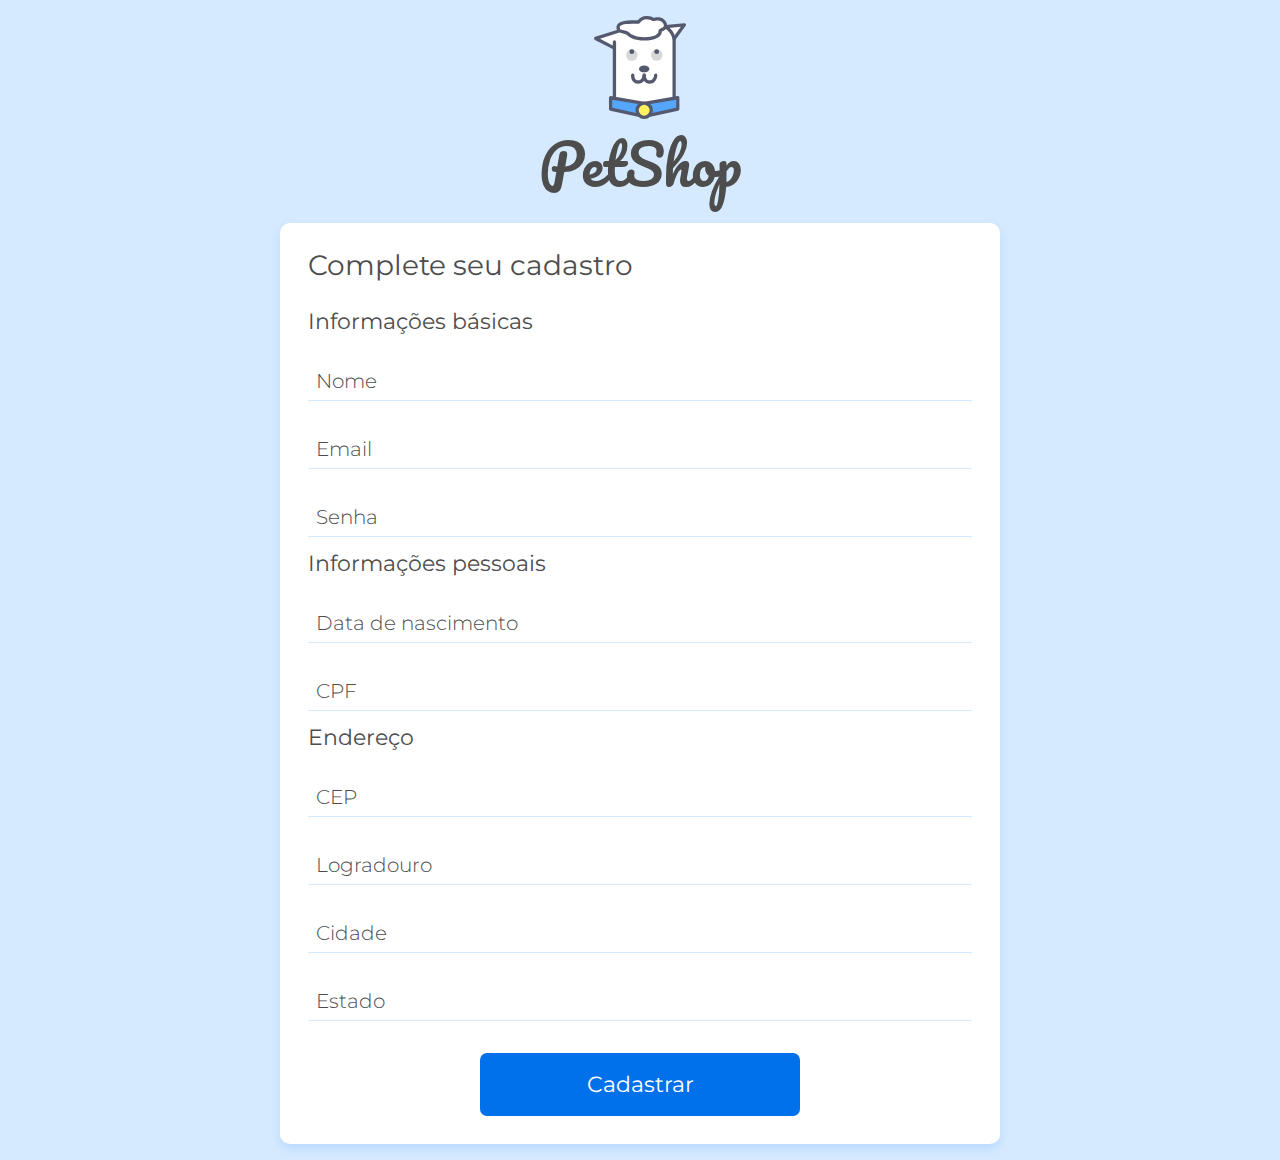
==== cadastro.html @ 04e1d067 "commit inicial" ====
<!DOCTYPE html>
<html lang="pt">
<head>
    <meta charset="UTF-8">
    <meta name="viewport" content="width=device-width, initial-scale=1.0">
    <title>Doguito Petshop | Criar conta</title>
    <link href="https://fonts.googleapis.com/css2?family=Montserrat:wght@300;400&display=swap" rel="stylesheet">
    <link href="https://fonts.googleapis.com/css2?family=Pacifico&display=swap" rel="stylesheet"> 
    <link rel="stylesheet" href="./assets/css/base/base.css">
    <link rel="stylesheet" href="./assets/css/cadastro.css">
    <link rel="stylesheet" href="./assets/css/componentes/cartao.css">
    <link rel="stylesheet" href="./assets/css/componentes/inputs.css">
    <link rel="stylesheet" href="./assets/css/componentes/botao.css">
</head>
<body>
    <main class="container flex flex--coluna flex--centro">
        <div class="cadastro-cabecalho">
            <img src="./assets/img/doguito.svg" alt="Logo Doguito" class="cadastro-cabecalho__logo">
            <h1 class="cadastro-cabecalho__titulo">PetShop</h1>
        </div>
        <section class="cartao">
            <h2 class="cartao__titulo">Complete seu cadastro</h2>
            <form action="./cadastro_concluido.html" class="formulario flex flex--coluna">
                <fieldset>
                    <legend class="formulario__legenda">Informações básicas</legend>
                    <div class="input-container">
                        <input name="nome" id="nome" class="input" type="text" placeholder="Nome">
                        <label class="input-label" for="nome">Nome</label>
                        <span class="input-mensagem-erro">Este campo não está válido</span>
                    </div>
                    <div class="input-container">
                        <input name="email" id="email" class="input" type="text" placeholder="Email">
                        <label class="input-label" for="email">Email</label>
                        <span class="input-mensagem-erro">Este campo não está válido</span>
                    </div>
                    <div class="input-container">
                        <input name="senha" id="senha" class="input" type="text" placeholder="Senha">
                        <label class="input-label" for="senha">Senha</label>
                        <span class="input-mensagem-erro">Este campo não está válido</span>
                    </div>
                </fieldset>
                <fieldset>
                    <legend class="formulario__legenda">Informações pessoais</legend>
                    <div class="input-container">
                        <input name="nascimento" id="nascimento" class="input" type="text" placeholder="Data de nascimento">
                        <label class="input-label" for="nascimento">Data de nascimento</label>
                        <span class="input-mensagem-erro">Este campo não está válido</span>
                    </div>
                    <div class="input-container">
                        <input name="cpf" id="cpf" class="input" type="text" placeholder="CPF">
                        <label class="input-label" for="cpf">CPF</label>
                        <span class="input-mensagem-erro">Este campo não está válido</span>
                    </div>
                </fieldset>
                <fieldset>
                    <legend class="formulario__legenda">Endereço</legend>
                    <div class="input-container">
                        <input name="cep" id="cep" class="input" type="text" placeholder="CEP">
                        <label class="input-label" for="cep">CEP</label>
                        <span class="input-mensagem-erro">Este campo não está válido</span>
                    </div>
                    <div class="input-container">
                        <input name="logradouro" id="logradouro" class="input" type="text" placeholder="Logradouro">
                        <label class="input-label" for="logradouro">Logradouro</label>
                        <span class="input-mensagem-erro">Este campo não está válido</span>
                    </div>
                    <div class="input-container">
                        <input name="cidade" id="cidade" class="input" type="text" placeholder="Cidade">
                        <label class="input-label" for="cidade">Cidade</label>
                        <span class="input-mensagem-erro">Este campo não está válido</span>
                    </div>
                    <div class="input-container">
                        <input name="estado" id="estado" class="input" type="text" placeholder="Estado">
                        <label class="input-label" for="estado">Estado</label>
                        <span class="input-mensagem-erro">Este campo não está válido</span>
                    </div>
                </fieldset>
                <button class="botao">Cadastrar</a>
            </form>
        </section>
    </main>
</body>
</html>
---- assets/css/base/base.css ----
@import url(_reset.css);
@import url(_variaveis.css);

body {
	background-color: var(--cor-secundaria);
	color: var(--cor-contraste-escuro);
	font-family: var(--fonte-familia-corpo);
	overflow-x: hidden;
}

.container { 
	padding-right: 1rem;
	padding-left: 1rem;
}

.flex {
	display: flex;
}

.flex--centro {
	align-items: center;
	justify-content: center;
}

.flex--coluna {
	flex-direction: column;
}

@media(min-width: 800px) {
  .container {
		padding-right: 2.5rem;
		padding-left: 2.5rem;	
	}
}

@media(min-width: 1200px) {
	.container {
		padding-left: calc((100vw - 900px)/2);
		padding-right: calc((100vw - 900px)/2);
	}
}
---- assets/css/cadastro.css ----
.cadastro-cabecalho {
    display: flex;
    flex-direction: column;
    align-items: center;

    padding-top: 1rem;
}

.cadastro-cabecalho__logo {
    width: 2.625rem;
    margin-bottom: 0.5rem;
}

.cadastro-cabecalho__titulo {
    font-family: var(--fonte-familia-logo);
    font-size: var(--fonte-tamanho-logo);
    margin-bottom: 1rem;
}

@media(min-width: 800px) {
    .cadastro-cabecalho__logo {
        width: 5.75rem;
        margin-bottom: 1rem;
    }

    .cadastro-cabecalho__titulo {
        margin-bottom: 2rem;
    }
}
---- assets/css/componentes/cartao.css ----
.cartao {
    background-color: var(--cor-contraste-claro);
    border-radius: 10px;
    box-shadow: var(--sombra);
    width: 100%;
    max-width: 45rem;
    padding: 1.75rem;
    box-sizing: border-box;
    margin-bottom: 1rem;
}

.cartao__titulo {
    font-size: var(--fonte-tamanho-cartao-titulo);
    margin-bottom: 1rem;
}
---- assets/css/componentes/inputs.css ----
.formulario {
    margin-top: 2rem;
}

.formulario__legenda {
    font-size: var(--fonte-tamanho-formulario-fieldset);

    margin-bottom: 1rem;
}

.input-container {
    font-weight: var(--fonte-peso-input);
    position: relative;
    margin-bottom: 1rem;
    display: flex;
    flex-direction: column;
    justify-content: flex-end;
    box-sizing: border-box;
}

.input {
    box-sizing: border-box;
    border-bottom: 1px solid var(--cor-secundaria);
    padding: 1.375rem 0.5rem 0.5rem;
    height: 3.25rem;
    width: 100%;
}

.input::placeholder {
    visibility: hidden;
    color: #00000000;
}

.input:focus {
    outline: none;
}

.input-label {
    position: absolute;
    top: 1.375rem;
    left: 0.5rem;
    font-size: var(--fonte-tamanho-input-label);

    transition: all .25s;
}

.input:not(:placeholder-shown) + .input-label, .input:focus + .input-label {
    font-size: 0.875rem;
    top: 0.25rem;
    transition: all .25s;
}

.input-container--invalido {
    margin-bottom: 0.5rem;
}

.input-container--invalido .input {
    border: 1px solid var(--cor-aviso);
    border-radius: 7px;
}

.input-container--invalido .input-label {
    color: var(--cor-aviso);
}

.input-mensagem-erro {
    display: none;
}

.input-container--invalido .input-mensagem-erro {
    color: var(--cor-aviso);
    display: block;
    margin-top: 0.5rem;
    padding-left: 0.5rem;
}

.textarea {
    box-sizing: border-box;
    border: 1px solid var(--cor-secundaria);
    padding: 0.5rem;    
    border-radius: 7px;
    width: 100%;
    min-height: 3rem;
}

.textarea-container {
    position: relative;
    margin-top: 2rem;
    margin-bottom: 1rem;
    font-weight: var(--fonte-peso-input);
}

.textarea::placeholder {
    visibility: hidden;
}

.textarea:focus {
    outline: none;
}

.textarea-label {
    position: absolute;
    top: 0.5rem;
    left: 0.5rem;
    font-size: var(--fonte-tamanho-input-label);
    transition: all 0.25s;
}

.textarea:not(:placeholder-shown) + .textarea-label, .textarea:focus + .textarea-label {
    font-size: 0.875rem;
    top: -1.25rem;
    transition: all 0.25s;
}

.textarea-container--invalido {
    margin-bottom: 0.5rem;
}

.textarea-container--invalido .textarea {
    border: 1px solid var(--cor-aviso);
}

.textarea-container--invalido .textarea-label {
    color: var(--cor-aviso);
}

.textarea-mensagem-erro {
    display: none;
}

.textarea-container--invalido .textarea-mensagem-erro {
    display: block;
    color: var(--cor-aviso);
    margin-top: 0.5rem;
    padding-left: 0.5rem;
}
---- assets/css/componentes/botao.css ----
.botao {
    display: block;
    background-color: var(--cor-primaria);
    border-radius: 7px;
    width: 100%;
    margin-top: 1rem;
    max-width: 20rem;
    padding: 1.125rem;
    box-sizing: border-box;
    color: var(--cor-contraste-claro);
    font-size: var(--fonte-tamanho-botao);
    align-self: center;
    text-align: center;
}

.botao-simples {
    border: none;
    background-color: unset;
}

.botao-simples--adicionar {
    color: var(--cor-primaria);
}

.botao-simples--excluir {
    color: var(--cor-aviso);
}

.botao-simples--editar {
    color: var(--cor-sucesso);
}
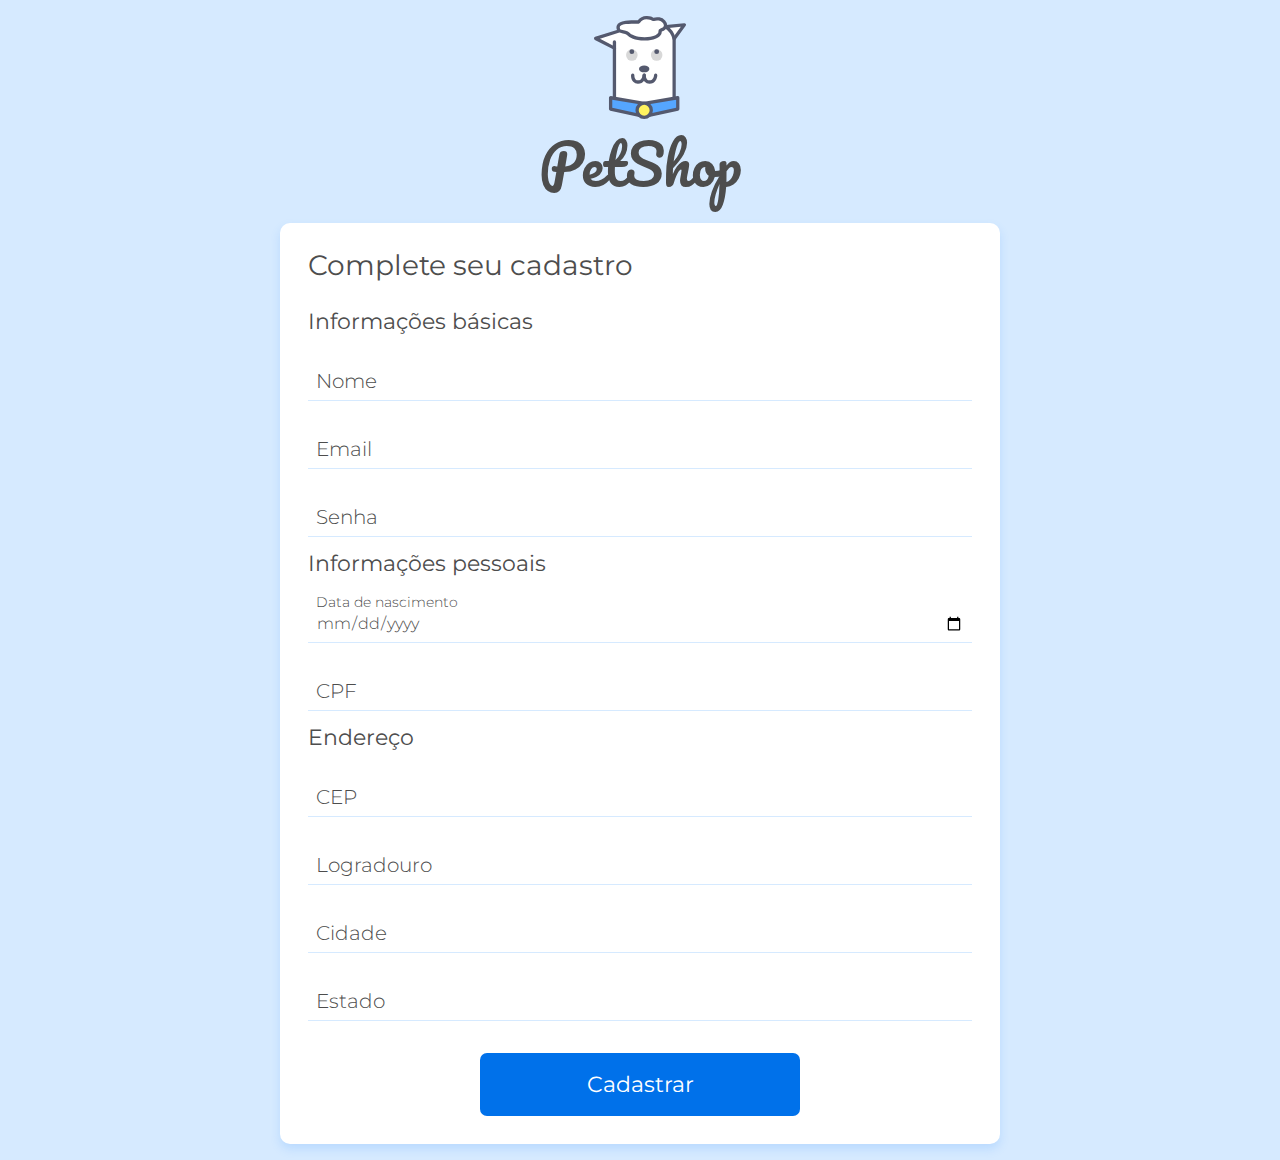
==== commit a34c8697: "Criado validação para CPF (estrutura e DV), criado validação no front para o CEP." ====
--- a/cadastro.html
+++ b/cadastro.html
@@ -24,17 +24,17 @@
                 <fieldset>
                     <legend class="formulario__legenda">Informações básicas</legend>
                     <div class="input-container">
-                        <input name="nome" id="nome" class="input" type="text" placeholder="Nome">
+                        <input name="nome" id="nome" class="input" type="text" placeholder="Nome" data-tipo="nome" required>
                         <label class="input-label" for="nome">Nome</label>
                         <span class="input-mensagem-erro">Este campo não está válido</span>
                     </div>
                     <div class="input-container">
-                        <input name="email" id="email" class="input" type="text" placeholder="Email">
+                        <input name="email" id="email" class="input" type="email" placeholder="Email" data-tipo="email" required>
                         <label class="input-label" for="email">Email</label>
                         <span class="input-mensagem-erro">Este campo não está válido</span>
                     </div>
                     <div class="input-container">
-                        <input name="senha" id="senha" class="input" type="text" placeholder="Senha">
+                        <input name="senha" id="senha" class="input" type="password" placeholder="Senha" data-tipo="senha" pattern="^(?=.*[a-z])(?=.*[A-Z])(?=.*[0-9])(?!.*[ !@#$%^&_=+-]).{6,12}$" required>
                         <label class="input-label" for="senha">Senha</label>
                         <span class="input-mensagem-erro">Este campo não está válido</span>
                     </div>
@@ -42,12 +42,12 @@
                 <fieldset>
                     <legend class="formulario__legenda">Informações pessoais</legend>
                     <div class="input-container">
-                        <input name="nascimento" id="nascimento" class="input" type="text" placeholder="Data de nascimento">
+                        <input name="nascimento" id="nascimento" class="input" type="date" placeholder="Data de nascimento" data-tipo="dataNascimento" required>
                         <label class="input-label" for="nascimento">Data de nascimento</label>
                         <span class="input-mensagem-erro">Este campo não está válido</span>
                     </div>
                     <div class="input-container">
-                        <input name="cpf" id="cpf" class="input" type="text" placeholder="CPF">
+                        <input name="cpf" id="cpf" class="input" type="text" placeholder="CPF" data-tipo="cpf" required>
                         <label class="input-label" for="cpf">CPF</label>
                         <span class="input-mensagem-erro">Este campo não está válido</span>
                     </div>
@@ -55,7 +55,7 @@
                 <fieldset>
                     <legend class="formulario__legenda">Endereço</legend>
                     <div class="input-container">
-                        <input name="cep" id="cep" class="input" type="text" placeholder="CEP">
+                        <input name="cep" id="cep" class="input" type="text" placeholder="CEP" data-tipo="cep" pattern="[\d]{5}-?[\d]{3}" required>
                         <label class="input-label" for="cep">CEP</label>
                         <span class="input-mensagem-erro">Este campo não está válido</span>
                     </div>
@@ -79,5 +79,6 @@
             </form>
         </section>
     </main>
+    <script src="./js/app.js" type="module"></script>
 </body>
 </html>
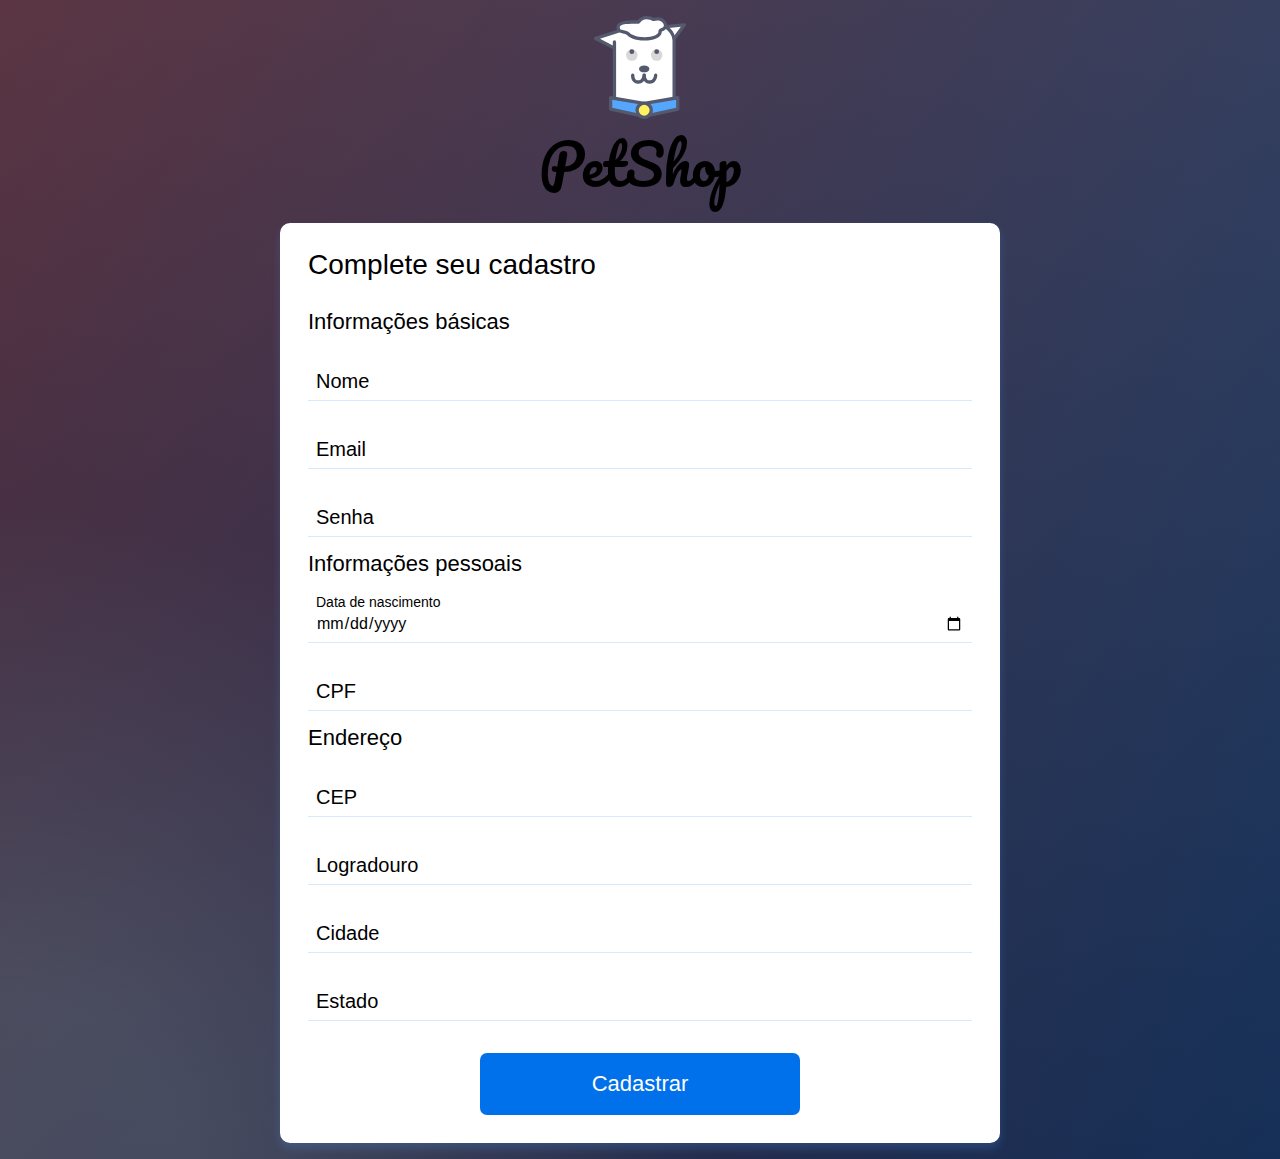
==== commit 41bd65d9: "add pag de formulario e login" ====
--- a/cadastro.html
+++ b/cadastro.html
@@ -3,7 +3,8 @@
 <head>
     <meta charset="UTF-8">
     <meta name="viewport" content="width=device-width, initial-scale=1.0">
-    <title>Doguito Petshop | Criar conta</title>
+    <title>Pet Shop I have a dream</title>
+    <link rel="shortcut icon" type="imagex/png" href="./assets/icon/dog.ico">
     <link href="https://fonts.googleapis.com/css2?family=Montserrat:wght@300;400&display=swap" rel="stylesheet">
     <link href="https://fonts.googleapis.com/css2?family=Pacifico&display=swap" rel="stylesheet"> 
     <link rel="stylesheet" href="./assets/css/base/base.css">
@@ -60,17 +61,17 @@
                         <span class="input-mensagem-erro">Este campo não está válido</span>
                     </div>
                     <div class="input-container">
-                        <input name="logradouro" id="logradouro" class="input" type="text" placeholder="Logradouro">
+                        <input name="logradouro" id="logradouro" class="input" type="text" placeholder="Logradouro" data-tipo="logradouro" required>
                         <label class="input-label" for="logradouro">Logradouro</label>
                         <span class="input-mensagem-erro">Este campo não está válido</span>
                     </div>
                     <div class="input-container">
-                        <input name="cidade" id="cidade" class="input" type="text" placeholder="Cidade">
+                        <input name="cidade" id="cidade" class="input" type="text" placeholder="Cidade" data-tipo="cidade" required>
                         <label class="input-label" for="cidade">Cidade</label>
                         <span class="input-mensagem-erro">Este campo não está válido</span>
                     </div>
                     <div class="input-container">
-                        <input name="estado" id="estado" class="input" type="text" placeholder="Estado">
+                        <input name="estado" id="estado" class="input" type="text" placeholder="Estado" data-tipo="estado" required>
                         <label class="input-label" for="estado">Estado</label>
                         <span class="input-mensagem-erro">Este campo não está válido</span>
                     </div>
--- a/assets/css/base/base.css
+++ b/assets/css/base/base.css
@@ -1,11 +1,17 @@
 @import url(_reset.css);
 @import url(_variaveis.css);
 
-body {
-	background-color: var(--cor-secundaria);
-	color: var(--cor-contraste-escuro);
-	font-family: var(--fonte-familia-corpo);
-	overflow-x: hidden;
+body { 
+	width: 100%;
+	height:100%;
+	font-family: 'Open Sans', sans-serif;
+	background: #092756;
+	background: -moz-radial-gradient(0% 100%, ellipse cover, rgba(104,128,138,.4) 10%,rgba(138,114,76,0) 40%),-moz-linear-gradient(top,  rgba(57,173,219,.25) 0%, rgba(42,60,87,.4) 100%), -moz-linear-gradient(-45deg,  #670d10 0%, #092756 100%);
+	background: -webkit-radial-gradient(0% 100%, ellipse cover, rgba(104,128,138,.4) 10%,rgba(138,114,76,0) 40%), -webkit-linear-gradient(top,  rgba(57,173,219,.25) 0%,rgba(42,60,87,.4) 100%), -webkit-linear-gradient(-45deg,  #670d10 0%,#092756 100%);
+	background: -o-radial-gradient(0% 100%, ellipse cover, rgba(104,128,138,.4) 10%,rgba(138,114,76,0) 40%), -o-linear-gradient(top,  rgba(57,173,219,.25) 0%,rgba(42,60,87,.4) 100%), -o-linear-gradient(-45deg,  #670d10 0%,#092756 100%);
+	background: -ms-radial-gradient(0% 100%, ellipse cover, rgba(104,128,138,.4) 10%,rgba(138,114,76,0) 40%), -ms-linear-gradient(top,  rgba(57,173,219,.25) 0%,rgba(42,60,87,.4) 100%), -ms-linear-gradient(-45deg,  #670d10 0%,#092756 100%);
+	background: -webkit-radial-gradient(0% 100%, ellipse cover, rgba(104,128,138,.4) 10%,rgba(138,114,76,0) 40%), linear-gradient(to bottom,  rgba(57,173,219,.25) 0%,rgba(42,60,87,.4) 100%), linear-gradient(135deg,  #670d10 0%,#092756 100%);
+	filter: progid:DXImageTransform.Microsoft.gradient( startColorstr='#3E1D6D', endColorstr='#092756',GradientType=1 );
 }
 
 .container { 
